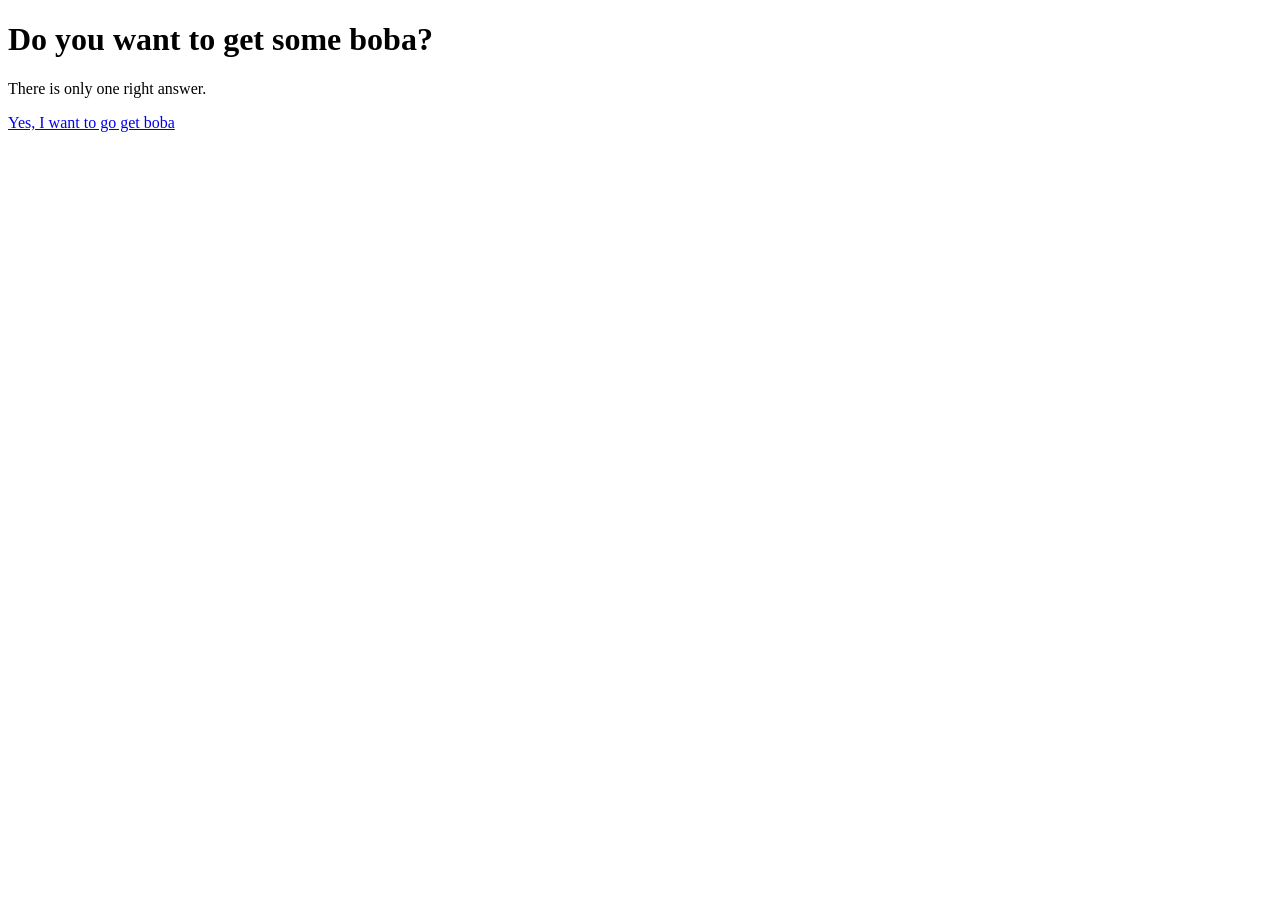
==== index.html @ 7fd3cd95 "Add files via upload" ====
<!DOCTYPE html>
<html lang="en">
    <head>
        <meta charset="UTF-8">
        <meta name="viewport" content="width=device-width, initial-scale=1.0">
        <title>Boba???</title>
        <link rel="preconnect" href="https://fonts.googleapis.com">
  <link rel="preconnect" href="https://fonts.gstatic.com" crossorigin>
  <link href="https://fonts.googleapis.com/css2?family=Baloo+2:wght@500;700;800&display=swap" rel="stylesheet">
  <link rel="stylesheet" href="style.css">
</head>
<body>
    <main>
        <h1>Do you want to get some boba?</h1>
        <p class="sub"> There is only one right answer.</p>
         <div class="go-slot">
      <a id="go" class="btn" href="flavour.html">Yes, I want to go get boba</a>
    </div>
    <p id="count" class="count"></p>
    </main>
     <script>
    const btn = document.getElementById("go");
    const counter = document.getElementById("count");
    const MAX_DODGES = 8;   // how many times it escapes before you catch it
    let dodges = 0;

    function dodge() {
      if (dodges >= MAX_DODGES) return;

      const r = btn.getBoundingClientRect();
       // first dodge: pin the button where it is, then let it run
      if (!btn.classList.contains("running")) {
        btn.style.left = r.left + "px";
        btn.style.top = r.top + "px";
        btn.classList.add("running");
        btn.offsetWidth; // force a reflow so the first move animates
      }

      // pick a new spot that is far from the current one
      const pad = 16;
      const maxX = Math.max(pad, window.innerWidth - r.width - pad);
      const maxY = Math.max(pad, window.innerHeight - r.height - pad);
      let x, y, tries = 0;
      do {
        x = pad + Math.random() * (maxX - pad);
        y = pad + Math.random() * (maxY - pad);
        tries++;
      } while (tries < 25 && Math.hypot(x - r.left, y - r.top) < 220);

      btn.style.left = x + "px";
      btn.style.top = y + "px";

      dodges++;
      counter.textContent = "It has escaped " + dodges + (dodges === 1 ? " time." : " times.");

      if (dodges >= MAX_DODGES) {
        btn.textContent = "Okay, you earned it. Go ahead!";
        btn.classList.add("caught");
        counter.textContent = "You caught it after " + dodges + " escapes.";
      }
    }

    // pointerenter covers mouse and touch; keyboard users can still Tab to it and press Enter
    btn.addEventListener("pointerenter", dodge);
  </script>
</body>
</html>
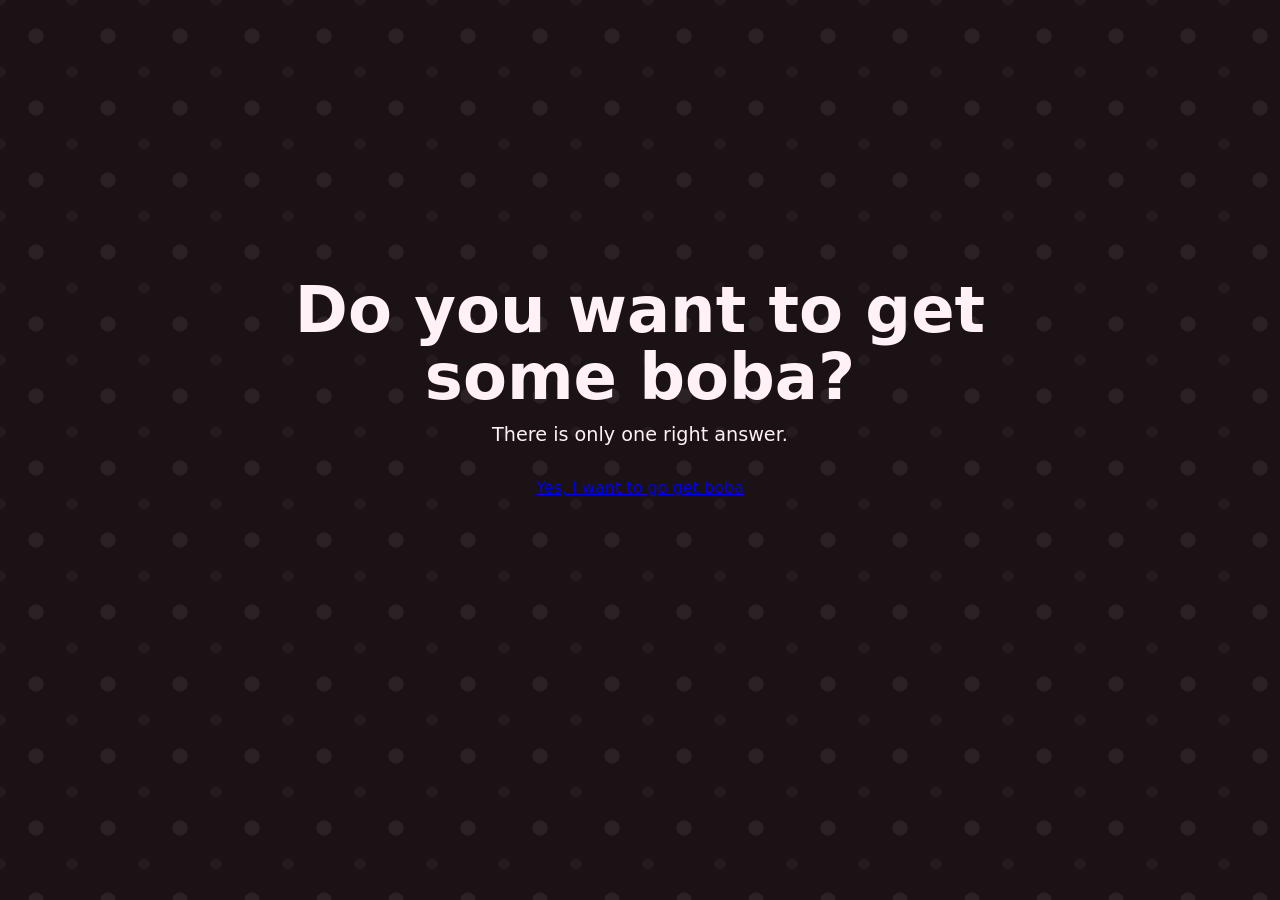
==== commit 02f51970: "Fix HTML encoding issues in index.html" ====
--- a/index.html
+++ b/index.html
@@ -7,7 +7,7 @@
         <link rel="preconnect" href="https://fonts.googleapis.com">
   <link rel="preconnect" href="https://fonts.gstatic.com" crossorigin>
   <link href="https://fonts.googleapis.com/css2?family=Baloo+2:wght@500;700;800&display=swap" rel="stylesheet">
-  <link rel="stylesheet" href="style.css">
+  <link rel="stylesheet" href="Style.css">
 </head>
 <body>
     <main>
--- a/Style.css
+++ b/Style.css
@@ -0,0 +1,238 @@
+/* Boba site: shared styles for index.html, flavour.html, ingredients.html*/
+
+:root {
+    --ink: #fff1f5;
+    --pearl: #3a2219;
+    --milk: #1b1215;
+    --taro: #cdb9ee;
+    --taro-deep: #5b3f94;
+    --strawberry: #ffbfd0;
+    --strawberry-deep: #b8284f;
+    --matcha: #cfe5a3;
+    --matcha-deep: #43611a;
+    --bg: var(--milk);
+
+}
+
+*{ box-sizing: border-box;}
+
+body {
+    margin: 0;
+    min-height: 100vh;
+    display: grid;
+    place-items: center;
+    padding: 2rem 1.25rem;
+    font-family: "baloo 2", "Trebucht MS", system-ui, sans-serif;
+    color: var(--ink);
+    color: var(--ink);
+    background-color: var(--bg);
+    /*scatterd tapioca pearls */
+    background-image:
+            radial-gradient(circle, rgba(255, 241, 245, 0.07) 0 7px, transparent 8px),
+            radial-gradient(circle, rgba(255, 241, 245, 0.045) 0 5px, transparent 6px);
+    background-size: 72px 72px;
+    background-position: 0 0, 36px 36px;
+    transition: background-color 0.3s;
+    
+}
+
+main {
+    width: min(100%, 54rem);
+    text-align: center;
+}
+
+h1 {
+    margin: 0 0 0.75rem;
+    font-size: clamp(2.2rem, 6vw, 4rem);
+    font-weight: 800;
+    line-height: 1.05;
+
+}
+
+.sub {
+    max-width: 34ch;
+    margin: 0 auto 2rem;
+    font-size: 1.2rem;
+
+}
+
+/* ---------- Buttons and links ---------- 8/
+
+.btn {
+display: inline-block;
+padding: 0.9rem 1.8rem;
+border: 0;
+border-radius: 999px;
+background: var(--ink);
+color: #2b1a14;
+font: inherit;
+font-size: 1.25rem;
+font-weight: 700;
+text-decoration: none;
+cursor: pointer;
+box-shadow: 0 6px 0 #a8949b;
+}
+
+.btn:active {
+    transform: translateY(4px);
+    box-shadow: 0 2px 0 #a8949b;
+}
+
+.btn:focus-visible,
+.cup:focus-visible,
+.link:focus-visible {
+    outline: 4px solid var(--ink);
+    outline-offset: 4px;
+}
+
+.link {
+color: var(--ink)
+font-weight: 700;
+}
+ 
+
+/* ---------- Page 1: the runaway button ---------- */
+
+/* keeps the layout from collapsing when the buton leaves its spot */
+.go-slot { height: 5rem;}
+
+/* the script adds .runing the first time the button dodges */
+#go.running {
+    position: fixed;
+    z-index: 10;
+    white-space: nowrap;
+    transition: left 0.2s ease-out, top 0.2s ease-out;
+}
+
+#go.caught { background: var(--matcha); }
+
+.count {
+    min-height: 1.5rem;
+    margin-top: 1.5rem;
+    font-size: 1.1rem;
+
+}
+
+/* ---------- Page 2: flavour cups ---------- */
+
+.cups {
+    display: flex;
+    flex-wrap: wrap;
+    justify-content: center;
+    gap: 3rem 2rem;
+    margin-top: 3.5rem;
+}
+
+.cup {
+    position: relative;
+    display: flex;
+    flex-direction: column;
+    gap: 0.25rem;
+    width: 11rem;
+    height: 15rem;
+    padding: 2rem 1rem 0;
+    border: 4px solid var(--ink);
+    border-radius: 1rem 1rem 3.5rem 3.5rem;
+     color: #2b1a14;
+    text-decoration: none;
+    transition: transform 0.2s;
+    /* two rows of pearls at the bottom of the cup */
+    background-image:
+        radial-gradient(circle, var(--pearl) 0 0.55rem, transparent 0.6rem),
+    radial-gradient(circle, var(--pearl) 0 0.55rem, transparent 0.6rem);
+  background-size: 1.5rem 1.5rem, 1.5rem 1.5rem;
+  background-position: 0 100%, 0.75rem calc(100% - 1.1rem);
+  background-repeat: repeat-x;
+}
+
+/* straw */
+.cup::before {
+  content: "";
+  position: absolute;
+  top: -2.6rem;
+  right: 2.4rem;
+  width: 0.8rem;
+  height: 3.8rem;
+  border-radius: 0.4rem;
+  background: var(--ink);
+  transform: rotate(10deg);
+}
+
+.cup:hover,
+.cup:focus-visible {
+   transform: translateY(-8px) rotate(-1.5deg);
+}
+
+.cup .name { font-size: 1.8rem; font-weight: 800; line-height: 1; }
+.cup .note { font-size: 1rem; line-height: 1.2; }
+ 
+.cup.taro { background-color: var(--taro); }
+.cup.strawberry { background-color: var(--strawberry); }
+.cup.matcha { background-color: var(--matcha); }
+
+
+/* ---------- Page 3: ingredient lists ---------- */
+ 
+/* each recipe stays hidden until the link ingredients.html#taro (etc.) targets it */
+.recipe { display: none; }
+.recipe:target { display: block; }
+ 
+.fallback { display: block; }
+body:has(.recipe:target) .fallback { display: none; }
+
+/* the page takes on the colour of the chosen flavour */
+body:has(#taro:target) { --bg: color-mix(in srgb, var(--taro) 22%, #1b1215); }
+body:has(#strawberry:target) { --bg: color-mix(in srgb, var(--strawberry) 22%, #1b1215); }
+body:has(#matcha:target) { --bg: color-mix(in srgb, var(--matcha) 22%, #1b1215); }
+
+.recipe {
+    max-width: 30rem;
+    margin: 0 auto;
+    padding: 2rem 2rem 1.75rem;
+    border: 4px solid var(--ink);
+    border-radius: 1.5rem;
+    background: #2a1c21;
+    text-align: left;
+}
+
+.recipe h2 { margin: 0 0 0.25rem; font-size: 2.2rem; font-weight: 800; line-height: 1.1; }
+#taro h2 { color: var(--taro); }
+#strawberry h2 { color: var(--strawberry); }
+#matcha h2 { color: var(--matcha); }
+.recipe p { margin: 0 0 1rem; }
+ 
+.recipe ul {
+  margin: 0 0 1rem;
+  padding: 0;
+  list-style: none;
+}
+ 
+.recipe li {
+  position: relative;
+  padding: 0.3rem 0 0.3rem 1.8rem;
+  font-size: 1.15rem;
+}
+ 
+.recipe li::before {
+  content: "";
+  position: absolute;
+  left: 0.2rem;
+  top: 0.85rem;
+  width: 0.8rem;
+  height: 0.8rem;
+  border-radius: 50%;
+    background: var(--ink);
+}
+ 
+.nav-links {
+  display: flex;
+  flex-wrap: wrap;
+  justify-content: center;
+  gap: 0.5rem 2rem;
+  margin-top: 2rem;
+}
+ 
+@media (prefers-reduced-motion: reduce) {
+  #go.running, .cup, body { transition: none; }
+}
+ 
